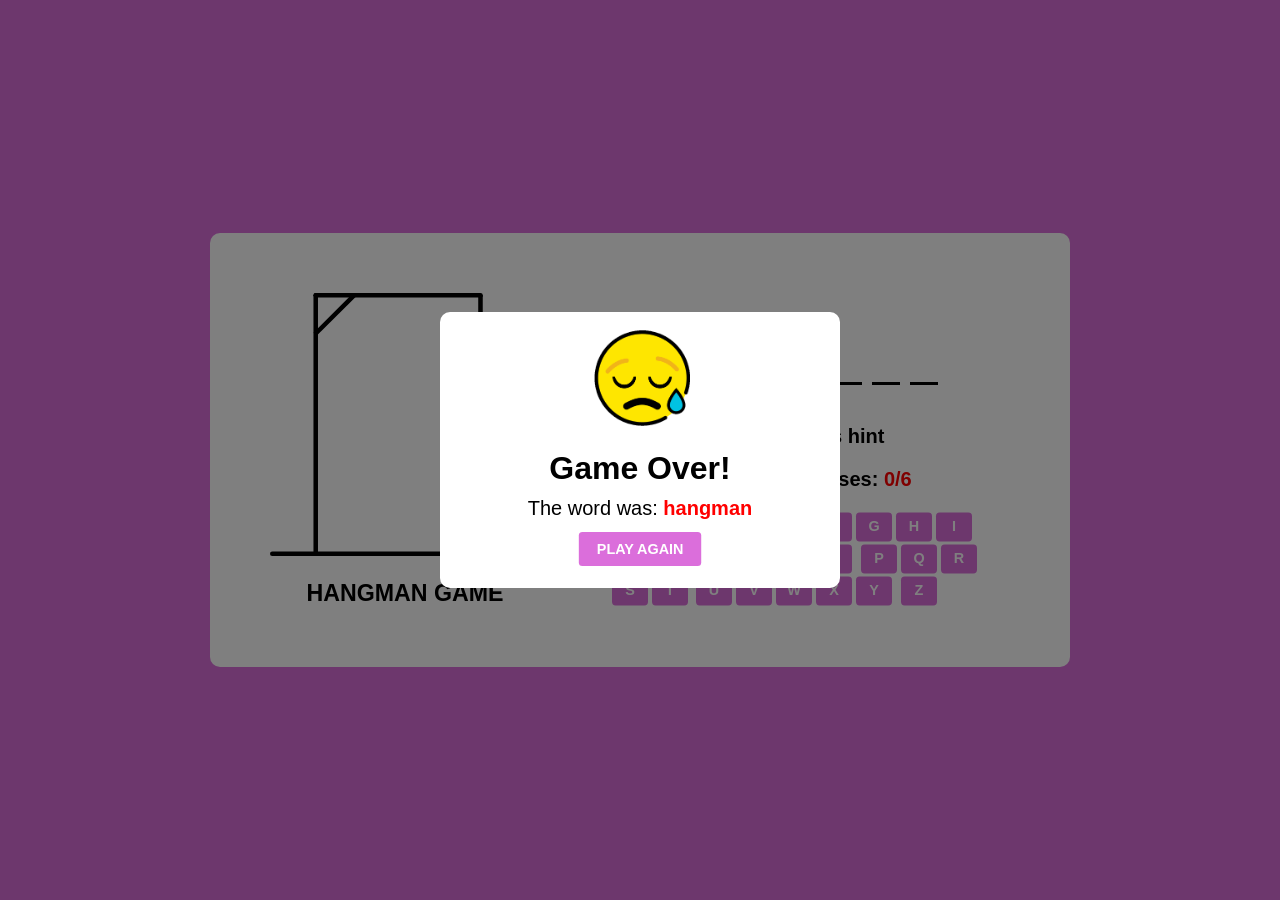
==== index.html @ 936c210d "most of design is done" ====
<!DOCTYPE html>
<html lang="en">

<head>
    <meta charset="UTF-8">
    <meta name="viewport" content="width=device-width, initial-scale=1.0">
    <title>HangManGame By Aditya</title>
    <link rel="stylesheet" href="style.css">
</head>

<body>
    <div class="game-model">
        <div class="content">
            <img src="./assets/lost.gif" alt="">
            <h1>Game Over!</h1>
            <p>The word was: <b>hangman</b></p>
            <button class="play-again">Play Again</button>
        </div>
    </div>
    <div class="contianer">
        <div class="hangman-box">
            <img src="./assets/hangman-0.svg" alt="handman-image">
            <h1>Hangman Game</h1>
        </div>
        <div class="game-box">
            <ul class="word-display">
                <li class="letter"></li>
                <li class="letter"></li>
                <li class="letter guessed">a</li>
                <li class="letter"></li>
                <li class="letter"></li>
                <li class="letter"></li>
                <li class="letter"></li>
            </ul>
            <h4 class="hint-text">
                hint:
                <b>this is hint</b>
            </h4>
            <h4 class="guess-text">
                Incorect guesses:
                <b>0/6</b>
            </h4>
            <div class="keyboard">
                <button>a</button><button>b</button><button>c</button><button>d</button><button>e</button>
                <button>f</button><button>g</button><button>h</button><button>i</button><button>j</button>
                <button>k</button><button>l</button><button>m</button><button>n</button><button>o</button>
                <button>p</button><button>q</button><button>r</button><button>s</button><button>t</button>
                <button>u</button><button>v</button><button>w</button><button>x</button><button>y</button>
                <button>z</button>
            </div>
        </div>
    </div>


    <script src="./script.js"></script>
</body>

</html>
---- style.css ----
* {
    margin: 0;
    padding: 0;
    box-sizing: border-box;
    font-family: 'Lucida Sans', 'Lucida Sans Regular', 'Lucida Grande', 'Lucida Sans Unicode', Geneva, Verdana, sans-serif;
}

body {
    display: flex;
    justify-content: center;
    align-items: center;
    /* height: 100vh; */
    min-height: 100vh;
    background-color: rgb(219, 110, 219);
}

.contianer {
    width: 860px;
    background-color: #fff;
    display: flex;
    padding: 60px;
    gap: 70px;
    align-items: flex-end;
    border-radius: 10px;
}

.hangman-box img {
    max-width: 270px;
}

.hangman-box h1 {
    font-size: 1.45rem;
    margin-top: 20px;
    text-align: center;
    text-transform: uppercase;
}

.word-display {
    display: flex;
    /* gap: 20px; */
    list-style-type: none;
    gap: 10px;
    justify-content: center;
    align-items: center;
}

.word-display .letter {
    width: 28px;
    margin-bottom: 40px;
    border-bottom: 3px solid #000;
    font-size: 2rem;
    font-weight: 600;
    text-transform: uppercase;
    text-align: center;
}

.word-display .letter.guessed {
    color: rgb(219, 110, 219);
    border-color: transparent;
    margin: -40px 0 30px;
}

.game-box h4 {
    font-size: 1.25rem;
    margin-bottom: 20px;
    text-align: center;
    font-weight: 700;
}

.game-box h4 b {

    font-weight: bold;
}

.game-box .guess-text b {
    color: red;
}

:where .keyboard {
    display: flex;
    gap: 5px;
    flex-wrap: wrap;
    justify-content: center;
}

.keyboard button {
    /* width: calc(100% / 9 - 5px); */
    width: 40px;
    color: #fff;
    font-size: 1rem;

    font-weight: 600;
    text-transform: uppercase;
    background-color: rgb(219, 110, 219);
    border: none;
    border-radius: 4px;
    padding: 7px 0;
    scale: 0.9;
    transition: all 0.2s ease;
}

.keyboard button:hover {
    background-color: rgb(219, 110, 219, 0.8);
    cursor: pointer;
    scale: 1;
    color: red;

}

.game-model {
    position: fixed;
    background-color: rgba(0, 0, 0, 0.5);
    left: 0;
    top: 0;
    width: 100%;
    height: 100%;
    display: flex;
    justify-content: center;
    align-items: center;
    z-index: 1;
    /* display: none; */
}

.game-model .content {
    background-color: #fff;
    max-width: 400px;
    width: 100%;
    text-align: center;
    border-radius: 10px;

}

.game-model img {
    width: 100px;
    margin: 10px 0;

}

.game-model h1 {
    font-size: 2rem;
    margin: 10px 0;
}

.game-model p {
    font-size: 1.25rem;
    margin: 10px 0;
}

.game-model p b {
    color: red;
}

.game-model .play-again {
    background-color: rgb(219, 110, 219);
    color: #fff;
    border: none;
    padding: 10px 20px;
    font-size: 1rem;
    font-weight: 600;
    text-transform: uppercase;
    border-radius: 4px;
    margin-bottom: 20px;
    scale: 0.9;
    transition: all 0.2s ease;
}

.game-model .play-again:hover {
    background-color: rgb(219, 110, 219, 0.8);
    cursor: pointer;
    color: red;
    scale: 1;
}
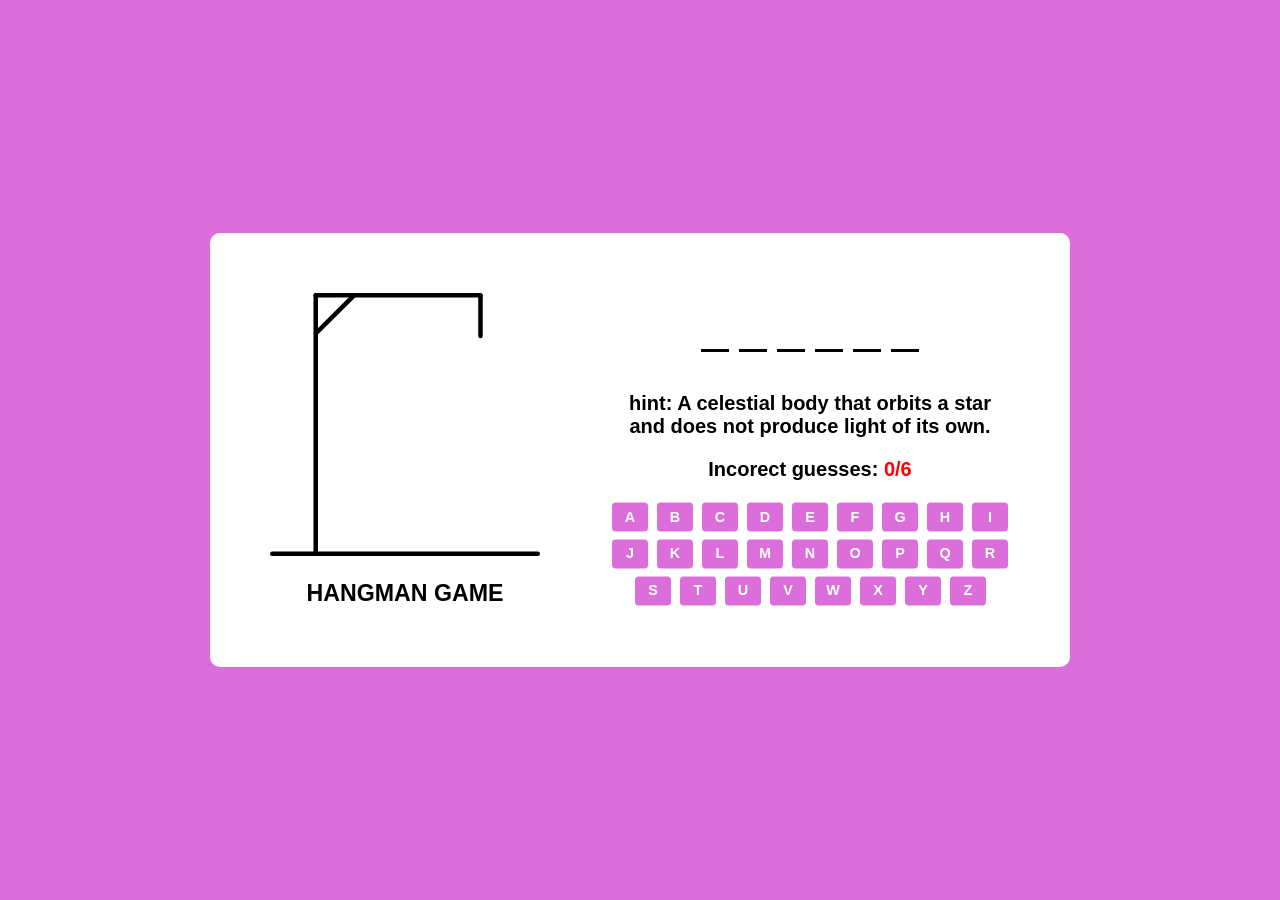
==== commit 9cfb93a9: "done some js" ====
--- a/index.html
+++ b/index.html
@@ -24,13 +24,7 @@
         </div>
         <div class="game-box">
             <ul class="word-display">
-                <li class="letter"></li>
-                <li class="letter"></li>
-                <li class="letter guessed">a</li>
-                <li class="letter"></li>
-                <li class="letter"></li>
-                <li class="letter"></li>
-                <li class="letter"></li>
+
             </ul>
             <h4 class="hint-text">
                 hint:
@@ -41,17 +35,14 @@
                 <b>0/6</b>
             </h4>
             <div class="keyboard">
-                <button>a</button><button>b</button><button>c</button><button>d</button><button>e</button>
-                <button>f</button><button>g</button><button>h</button><button>i</button><button>j</button>
-                <button>k</button><button>l</button><button>m</button><button>n</button><button>o</button>
-                <button>p</button><button>q</button><button>r</button><button>s</button><button>t</button>
-                <button>u</button><button>v</button><button>w</button><button>x</button><button>y</button>
-                <button>z</button>
+
             </div>
         </div>
     </div>
 
 
+
+    <script src="./wordList.js"></script>
     <script src="./script.js"></script>
 </body>
 
--- a/style.css
+++ b/style.css
@@ -11,6 +11,7 @@
     align-items: center;
     /* height: 100vh; */
     min-height: 100vh;
+    padding: 0 10px;
     background-color: rgb(219, 110, 219);
 }
 
@@ -76,7 +77,22 @@
     color: red;
 }
 
-:where .keyboard {
+:where(.game-model, .keyboard) button {
+    color: #fff;
+    color: #fff;
+    font-size: 1rem;
+
+    font-weight: 600;
+    text-transform: uppercase;
+    background-color: rgb(219, 110, 219);
+    border: none;
+    border-radius: 4px;
+    scale: 0.9;
+    transition: all 0.2s ease;
+
+}
+
+.keyboard {
     display: flex;
     gap: 5px;
     flex-wrap: wrap;
@@ -86,17 +102,9 @@
 .keyboard button {
     /* width: calc(100% / 9 - 5px); */
     width: 40px;
-    color: #fff;
-    font-size: 1rem;
 
-    font-weight: 600;
-    text-transform: uppercase;
-    background-color: rgb(219, 110, 219);
-    border: none;
-    border-radius: 4px;
     padding: 7px 0;
-    scale: 0.9;
-    transition: all 0.2s ease;
+
 }
 
 .keyboard button:hover {
@@ -118,7 +126,7 @@
     justify-content: center;
     align-items: center;
     z-index: 1;
-    /* display: none; */
+    display: none;
 }
 
 .game-model .content {
@@ -169,4 +177,18 @@
     cursor: pointer;
     color: red;
     scale: 1;
+}
+
+@media screen and (max-width: 900px) {
+    .contianer {
+        width: 100%;
+        flex-direction: column;
+        padding: 30px;
+    }
+
+    .hangman-box img {
+        max-width: 100%;
+    }
+
+
 }
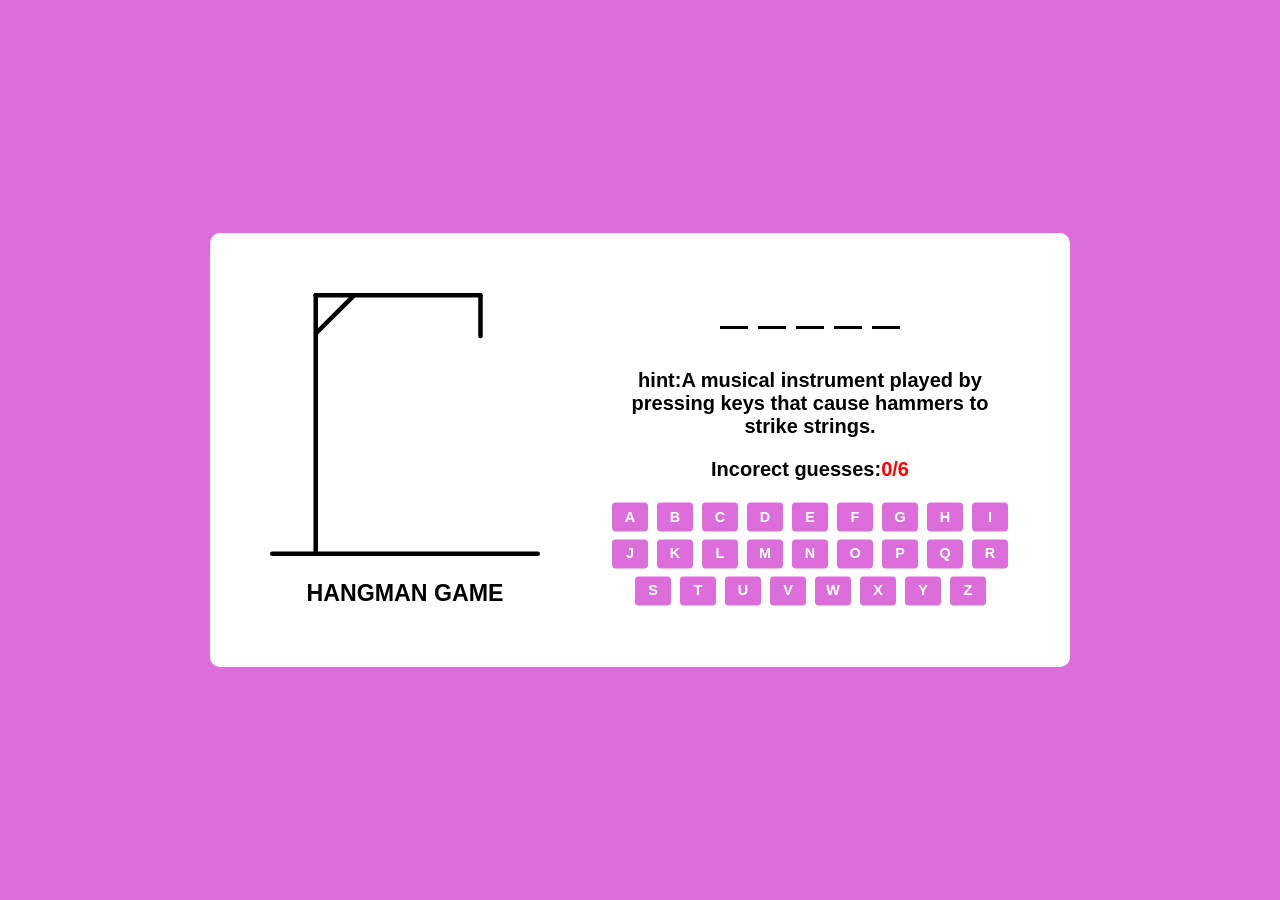
==== commit 8c5c7a90: "done all the code" ====
--- a/index.html
+++ b/index.html
@@ -23,20 +23,14 @@
             <h1>Hangman Game</h1>
         </div>
         <div class="game-box">
-            <ul class="word-display">
-
-            </ul>
+            <ul class="word-display"></ul>
             <h4 class="hint-text">
-                hint:
-                <b>this is hint</b>
+                hint:<b>this is hint</b>
             </h4>
             <h4 class="guess-text">
-                Incorect guesses:
-                <b>0/6</b>
+                Incorect guesses:<b>0/6</b>
             </h4>
-            <div class="keyboard">
-
-            </div>
+            <div class="keyboard"></div>
         </div>
     </div>
 
--- a/style.css
+++ b/style.css
@@ -105,6 +105,11 @@
 
     padding: 7px 0;
 
+}
+
+.keyboard button[disabled] {
+    opacity: 0.6;
+    pointer-events: none;
 }
 
 .keyboard button:hover {
@@ -125,8 +130,18 @@
     display: flex;
     justify-content: center;
     align-items: center;
-    z-index: 1;
-    display: none;
+    z-index: 999;
+    pointer-events: none;
+    /* display: none; */
+    opacity: 0;
+
+    transition: all 0.4s ease;
+}
+
+.game-model.show {
+    /* display: block; */
+    pointer-events: auto;
+    opacity: 1;
 }
 
 .game-model .content {
